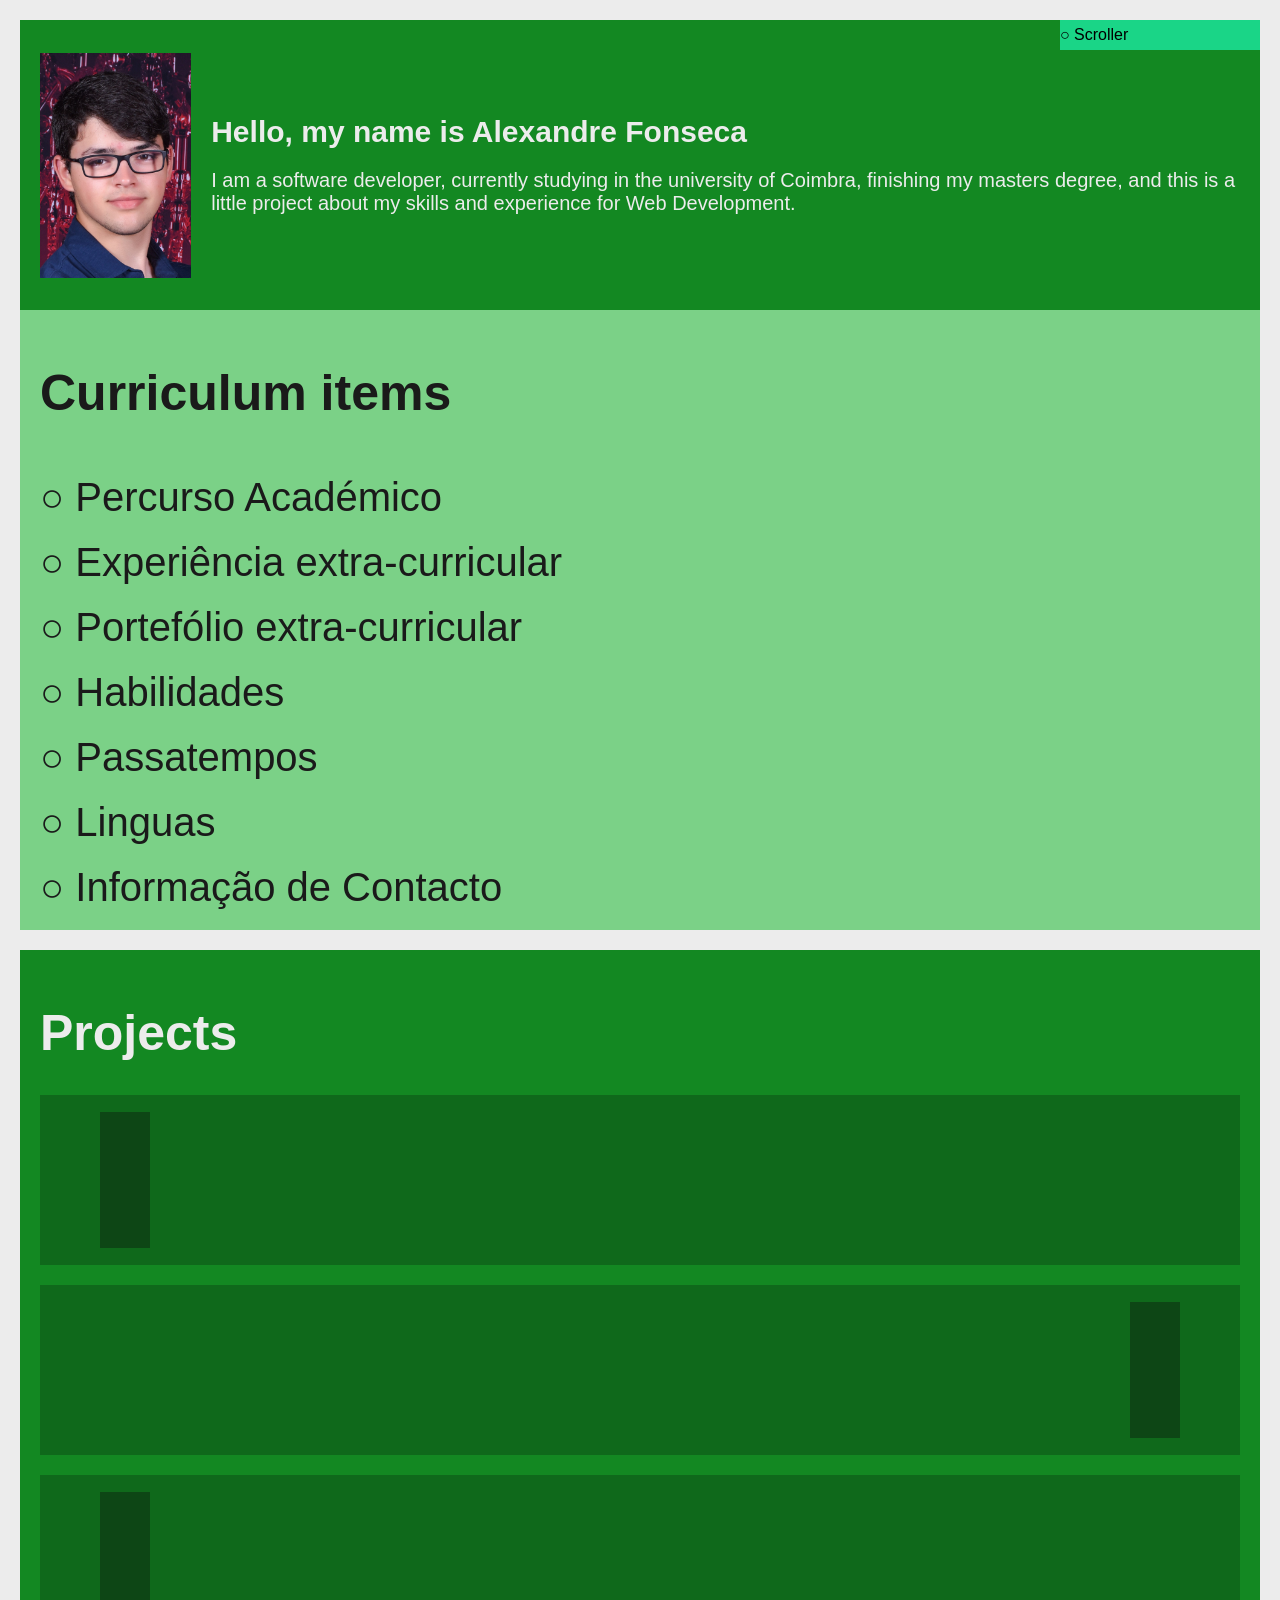
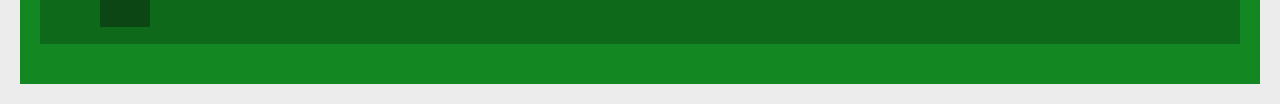
==== portfolio.html @ 1f064f1f "Added an aid scroller for individual sections" ====
<!DOCTYPE html>
<html lang="en">
<head>
	<meta charset="UTF-8">
	<meta name="viewport" content="width=device-width, initial-scale=1.0">
	<title>Portfolio</title>
	<link rel="stylesheet" href="portfolio.css">
</head>
	<body>
		<div class="aidScroller">
			<div class="aidScrollerTopBar">
				<input type="checkbox" id="aidScrollerCheckbox">
				<label for="aidScrollerCheckbox" class="notClicked">○ Scroller</label>
				<label for="aidScrollerCheckbox" class="clicked">● Scroller</label>
			</div>
			<div class="aidScrollerContent">
				<a href="#baseDescriptionContent">Descrição básica</a>
				<a href="#curriculumBoardContent">Itens Currículares</a>
				<a href="#projectsBoardContent">Projetos</a>
			</div>
		</div>

		<div class="baseDescription" id="baseDescriptionContent">
			<img src="images/myFace.webp">
			<div>
				<h1>Hello, my name is Alexandre Fonseca</h1>
				<p>I am a software developer, currently studying in the university of Coimbra, finishing my masters degree, and this is a little project about my skills and experience for Web Development.</p>
			</div>
		</div>

		<div class="curriculumBoard" id="curriculumBoardContent">
			<h1>Curriculum items</h1>
			<div class="curriculumItem">
				<input type="checkbox" id="item1">
				<label for="item1" class="notClicked">○ Percurso Académico</label>
				<label for="item1" class="clicked">● Percurso Académico</label>
				<div class="curriculumContent" id="content1">
					<p>Primeiro Certificado de segundo nível de ESOL Internacional em Inglês, com um nível C1 em 2021.<br></p>
					<p>Terminei o secundário com média de 15.5 valores em 2022, também em 3 anos.<br></p>
					<p>Licenciatura em Engenharia Informática com média de 15.1 valores em 2025 num prazo de 3 anos.<br></p>
					<p>Atualmente a realizar o curso de mestrado em Engenharia Informática com 60 ECTs realizados com média de 15.0 valores.</p>
				</div>
			</div>
			<div class="curriculumItem">
				<input type="checkbox" id="item2">
				<label for="item2" class="notClicked">○ Experiência extra-curricular</label>
				<label for="item2" class="clicked">● Experiência extra-curricular</label>
				<div class="curriculumContent" id="content2">
					<p>Escutismo entre 2017 e 2022.<br></p>
					<p>Serviço às mesas em festas populares.<br></p>
					<p>Voluntariado nas Jornadas Mundiais da Juventude.</p>
				</div>
			</div>
			<div class="curriculumItem">
				<input type="checkbox" id="item3">
				<label for="item3" class="notClicked">○ Portefólio extra-curricular</label>
				<label for="item3" class="clicked">● Portefólio extra-curricular</label>
				<div class="curriculumContent" id="content3">
					<p>Desenvolvimento continuo de um website de demonstração e requisição de peças de arte de um artista (repositório: https://github.com/odilepa/Art_sponsoring_site).<br></p>
					<p>Desenvolvimento continuo de uma aplicação que cria uma lista de jogos (baseados na loja online Steam) combase num orçamento e desconto (repositorio: https://github.com/odilepa/Steam_Discount_Project_V2).</p>
				</div>
			</div>
			<div class="curriculumItem">
				<input type="checkbox" id="item4">
				<label for="item4" class="notClicked">○ Habilidades</label>
				<label for="item4" class="clicked">● Habilidades</label>
				<div class="curriculumContent" id="content4">
					<p>Programação em Python, Java, JavaScript e C++.<br></p>
					<p>Desenvolvimento web com HTML, CSS e JavaScript.<br></p>
					<p>Experiencia com PostgreSQL, Django, Kubernetes e Docker.<br></p>
					<p>Alguma experiencia na utilização de LLMs e implementação de MCPs.</p>
				</div>
			</div>
			<div class="curriculumItem">
				<input type="checkbox" id="item5">
				<label for="item5" class="notClicked">○ Passatempos</label>
				<label for="item5" class="clicked">● Passatempos</label>
				<div class="curriculumContent" id="content5">
					<p>Jogar videojogos.<br></p>
					<p>Ver Youtube.<br></p>
					<p>Dar passeios.</p>
				</div>
			</div>
			<div class="curriculumItem">
				<input type="checkbox" id="item6">
				<label for="item6" class="notClicked">○ Linguas</label>
				<label for="item6" class="clicked">● Linguas</label>
				<div class="curriculumContent" id="content6">
					<p>Português (lingua materna).<br></p>
					<p>Inglês.</p>
				</div>
			</div>
			<div class="curriculumItem">
				<input type="checkbox" id="item7">
				<label for="item7" class="notClicked">○ Informação de Contacto</label>
				<label for="item7" class="clicked">● Informação de Contacto</label>
				<div class="curriculumContent" id="content7">
					<p>Telemóvel: +351 963 657 920.<br></p>
					<p>Email: alexandrefvfonseca.37@gmail.com.<br></p>
					<p>Morada: Rua da floresta, nº331, Casal da Moura, 2410-328, Leiria.</p>
				</div>
			</div>
		</div>

		<div class="projectsBoard" id="projectsBoardContent">
			<h1>Projects</h1>
			<div class="projectItem" id="project1">
				<div class="projectDoor">
					<div class="projectHandle"></div>
				</div>
				<div class="projectContent">
					<h2>Steam Discount Project</h2>
					<p>Uma applicação que recebe uma lista de jogos da loja Steam e aplica descontos com base num orçamento fornecido pelo utilizador.<br>Link repositório: https://github.com/odilepa/Steam_Discount_App</p>
				</div>
			</div>
			<div class="projectItem" id="project2">
				<div class="projectDoor">
					<div class="projectHandle"></div>
				</div>
				<div class="projectContent">
					<h2>Art Sponsoring Site</h2>
					<p>Desenvolvimento continuo de um website de demonstração e requisição de peças de arte de um artista<br>Link repositório: https://github.com/odilepa/Art_sponsoring_site.</p>
				</div>
			</div>
			<div class="projectItem" id="project3">
				<div class="projectDoor">
					<div class="projectHandle"></div>
				</div>
				<div class="projectContent">
					<h2>Projeto final estágio</h2>
					<p>Desenvolvimento de um projeto final para o estágio, focado na implementação de uma solução completa para um problema real.<br>Link repositório: (Por criar).</p>
				</div>
			</div>
		</div>

	</body>
</html>
---- portfolio.css ----
body {
    background-color: #ececec;
    margin: 10px;
    padding: 10px;
    font-family: Arial, sans-serif;
    --general-font-color: #1a1a1a;
}

h1{
    font-size: 50px;
    color: var(--general-font-color);
}

/* Aid Scroller */

.aidScroller {
    background-color: #14ab28;
    display: flex;
    flex-direction: column;
    align-items: center;
    justify-content: left;
    position: fixed;
    top: 20px;
    right: 20px;
    height: auto;
    width: 200px;
    z-index: 1000;
}

.aidScrollerTopBar {
    background-color: #1ad587;
    display: flex;
    align-items: center;
    justify-content: left;
    height: 30px;
    width: 100%;
}
.aidScrollerTopBar input {
    display: none;
}

.notClicked {
    display: flex;
}

.clicked {
    display: none;
}

input:checked ~ .notClicked {
    display: none;
}

input:checked ~ .clicked {
    display: flex;
}

.aidScrollerContent {
    display: none;
    flex-direction: column;
	text-align: left;
	justify-content: flex-start;
    gap: 10px;
}

.aidScrollerTopBar:has(#aidScrollerCheckbox:checked) ~ .aidScrollerContent {
    display: flex;
}

/* Base Description */

.baseDescription {
    background-color: #138822;
    display: flex;
    align-items: center;
    justify-content: left;
    height: 250px;
    width: auto;
    gap: 20px;
    padding: 20px;
    --general-font-color: #ececec;
}

.baseDescription img {
    height: 90%;
    width: auto;
}

.baseDescription h1{
    font-size: 30px;
    color: var(--general-font-color);
}

.baseDescription p{
    font-size: 20px;
    color: var(--general-font-color);
}

/* Curriculum items */

.curriculumBoard {
    background-color: #7bd187;
    display: flex;
    align-items: left;
    flex-direction: column;
    gap: 20px;
    padding: 20px;
    /* margin-top: 20px; */
}

.curriculumItem {
    display: flex;
    align-items: left;
    gap: 10px;
    flex-direction: column;
	text-align: left;
    justify-content: flex-start;
}

.curriculumBoard input {
    display: none;
}

.curriculumItem label {
    font-size: 40px;
    color: var(--general-font-color);
    cursor: pointer;
}

.curriculumItem p{
    font-size: 20px;
    color: var(--general-font-color);
}

.curriculumContent {
    display: none;
    flex-direction: column;
	text-align: left;
	justify-content: flex-start;
}

#item1:checked ~ #content1 {
    display: flex;
}

#item2:checked ~ #content2 {
    display: flex;
}

#item3:checked ~ #content3 {
    display: flex;
}

#item4:checked ~ #content4 {
    display: flex;
}

#item5:checked ~ #content5 {
    display: flex;
}

#item6:checked ~ #content6 {
    display: flex;
}

#item7:checked ~ #content7 {
    display: flex;
}

/* Project Showcase */

.projectsBoard {
    background-color: #138822;
    display: flex;
    align-items: left;
    flex-direction: column;
    padding: 20px;
    margin-top: 20px;
    --general-font-color: #ececec;
    --general-slider-color: #0f691b
}

.projectItem {
    display: flex;
    align-items: left;
    flex-direction: column;
    margin-bottom: 20px;
    position: relative;
    --animation-moment: 2s;
}

.projectContent {
    background-color: #7bd187;
    width: calc(100% - 50px);
    height: 100%;
    padding: 20px;
    border: var(--general-slider-color) 5px solid;
    z-index: 1;
}

.projectItem:nth-child(odd) .projectContent {
    text-align: right;
}

.projectDoor {
    background-color: var(--general-slider-color);
    height: 100%;
    width: 100%;
    display: flex;
    align-items: center;
    position: absolute;
    z-index: 2;
    animation: slideDoorBack 2s forwards;
    animation-delay: var(--animation-moment);
    animation-fill-mode: forwards;
}

.projectItem:nth-child(odd) .projectDoor {
    animation: slideDoorBackInverse 2s forwards;
    animation-delay: var(--animation-moment);
    animation-fill-mode: forwards;
}

.projectHandle {
    background-color: #0d4615;
    height: 80%;
    width: 50px;
    position: relative;
    left: 5%
}

.projectItem:nth-child(odd) .projectHandle {
    left: calc(95% - 50px);
}

.projectItem:hover .projectDoor{
    animation: slideDoor 2s forwards;
}

.projectItem:nth-child(odd):hover .projectDoor {
    animation: slideDoorInverse 2s forwards;
}

@keyframes slideDoor {
    0% {
        left: 0%;
        --animation-moment: 2s;
    }
    100% {
        left: 100%;
        opacity: 0;
        --animation-moment: 0s;
    }
}

@keyframes slideDoorBack {
    0% {
        left: 100%;
        opacity: 0;
        --animation-moment: 0s;
    }
    100% {
        left: 0%;
        opacity: 1;
        --animation-moment: 2s;
    }
}

@keyframes slideDoorInverse {
    0% {
        right: 0%;
        --animation-moment: 2s;
    }
    100% {
        right: 100%;
        opacity: 0;
        --animation-moment: 0s;
    }
}

@keyframes slideDoorBackInverse {
    0% {
        right: 100%;
        opacity: 0;
        --animation-moment: 0s;
    }
    100% {
        right: 0%;
        opacity: 1;
        --animation-moment: 2s;
    }
}
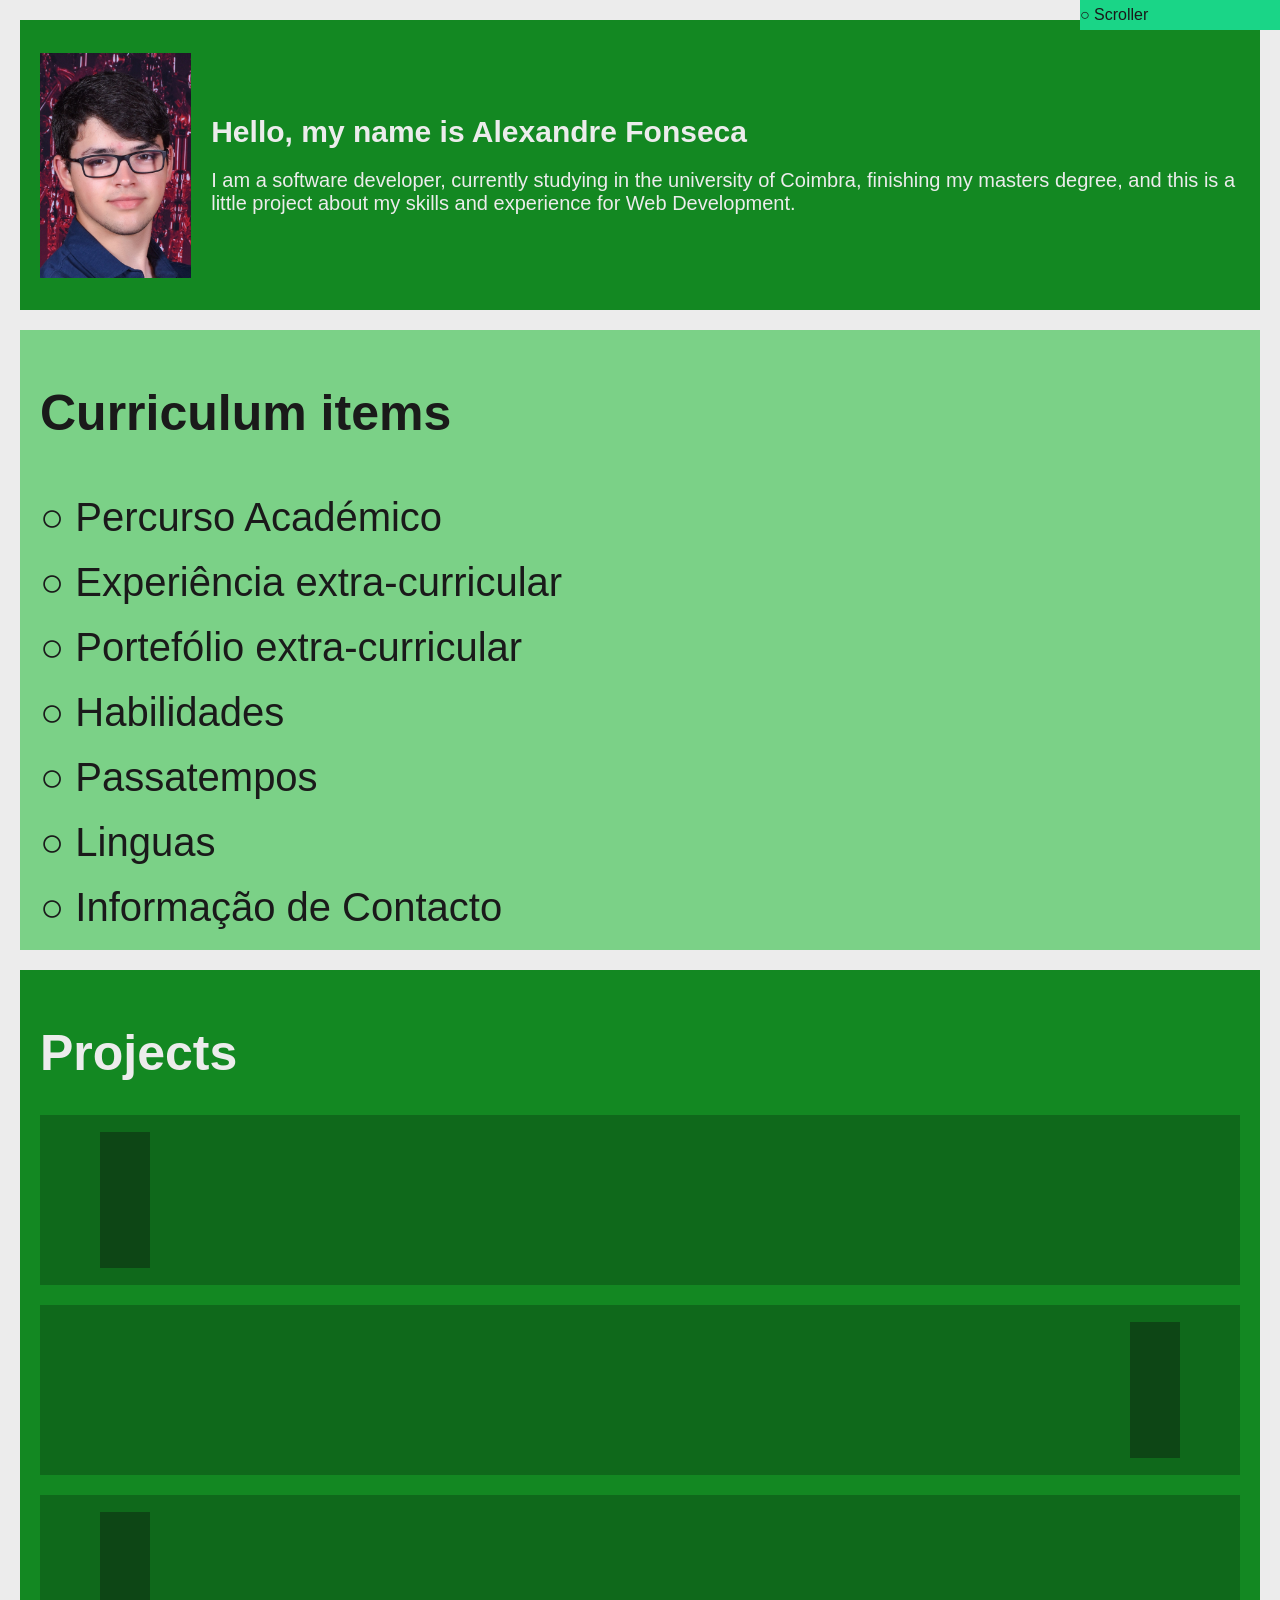
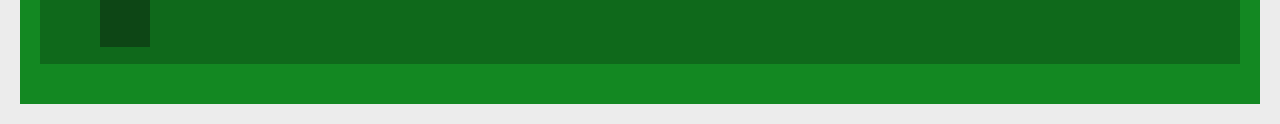
==== commit e4d496f4: "tested for multiple screen sizes, cleared up css and added some extra detail" ====
--- a/portfolio.html
+++ b/portfolio.html
@@ -31,7 +31,7 @@
 		<div class="curriculumBoard" id="curriculumBoardContent">
 			<h1>Curriculum items</h1>
 			<div class="curriculumItem">
-				<input type="checkbox" id="item1">
+				<input type="checkbox" class="curriculumCheckbox" id="item1">
 				<label for="item1" class="notClicked">○ Percurso Académico</label>
 				<label for="item1" class="clicked">● Percurso Académico</label>
 				<div class="curriculumContent" id="content1">
@@ -42,7 +42,7 @@
 				</div>
 			</div>
 			<div class="curriculumItem">
-				<input type="checkbox" id="item2">
+				<input type="checkbox" class="curriculumCheckbox" id="item2">
 				<label for="item2" class="notClicked">○ Experiência extra-curricular</label>
 				<label for="item2" class="clicked">● Experiência extra-curricular</label>
 				<div class="curriculumContent" id="content2">
@@ -52,7 +52,7 @@
 				</div>
 			</div>
 			<div class="curriculumItem">
-				<input type="checkbox" id="item3">
+				<input type="checkbox" class="curriculumCheckbox" id="item3">
 				<label for="item3" class="notClicked">○ Portefólio extra-curricular</label>
 				<label for="item3" class="clicked">● Portefólio extra-curricular</label>
 				<div class="curriculumContent" id="content3">
@@ -61,7 +61,7 @@
 				</div>
 			</div>
 			<div class="curriculumItem">
-				<input type="checkbox" id="item4">
+				<input type="checkbox" class="curriculumCheckbox" id="item4">
 				<label for="item4" class="notClicked">○ Habilidades</label>
 				<label for="item4" class="clicked">● Habilidades</label>
 				<div class="curriculumContent" id="content4">
@@ -72,7 +72,7 @@
 				</div>
 			</div>
 			<div class="curriculumItem">
-				<input type="checkbox" id="item5">
+				<input type="checkbox" class="curriculumCheckbox" id="item5">
 				<label for="item5" class="notClicked">○ Passatempos</label>
 				<label for="item5" class="clicked">● Passatempos</label>
 				<div class="curriculumContent" id="content5">
@@ -82,7 +82,7 @@
 				</div>
 			</div>
 			<div class="curriculumItem">
-				<input type="checkbox" id="item6">
+				<input type="checkbox" class="curriculumCheckbox" id="item6">
 				<label for="item6" class="notClicked">○ Linguas</label>
 				<label for="item6" class="clicked">● Linguas</label>
 				<div class="curriculumContent" id="content6">
@@ -91,7 +91,7 @@
 				</div>
 			</div>
 			<div class="curriculumItem">
-				<input type="checkbox" id="item7">
+				<input type="checkbox" class="curriculumCheckbox" id="item7">
 				<label for="item7" class="notClicked">○ Informação de Contacto</label>
 				<label for="item7" class="clicked">● Informação de Contacto</label>
 				<div class="curriculumContent" id="content7">
--- a/portfolio.css
+++ b/portfolio.css
@@ -20,8 +20,8 @@
     align-items: center;
     justify-content: left;
     position: fixed;
-    top: 20px;
-    right: 20px;
+    top: 0px;
+    right: 0px;
     height: auto;
     width: 200px;
     z-index: 1000;
@@ -37,6 +37,11 @@
 }
 .aidScrollerTopBar input {
     display: none;
+}
+
+.aidScrollerTopBar label {
+    color: var(--general-font-color);
+    cursor: pointer;
 }
 
 .notClicked {
@@ -105,7 +110,7 @@
     flex-direction: column;
     gap: 20px;
     padding: 20px;
-    /* margin-top: 20px; */
+    margin-top: 20px;
 }
 
 .curriculumItem {
@@ -129,41 +134,18 @@
 
 .curriculumItem p{
     font-size: 20px;
-    color: var(--general-font-color);
+    color: #ececec;;
 }
 
 .curriculumContent {
+    background-color: #138822;
     display: none;
     flex-direction: column;
 	text-align: left;
 	justify-content: flex-start;
 }
 
-#item1:checked ~ #content1 {
-    display: flex;
-}
-
-#item2:checked ~ #content2 {
-    display: flex;
-}
-
-#item3:checked ~ #content3 {
-    display: flex;
-}
-
-#item4:checked ~ #content4 {
-    display: flex;
-}
-
-#item5:checked ~ #content5 {
-    display: flex;
-}
-
-#item6:checked ~ #content6 {
-    display: flex;
-}
-
-#item7:checked ~ #content7 {
+.curriculumCheckbox:checked ~ .curriculumContent {
     display: flex;
 }
 
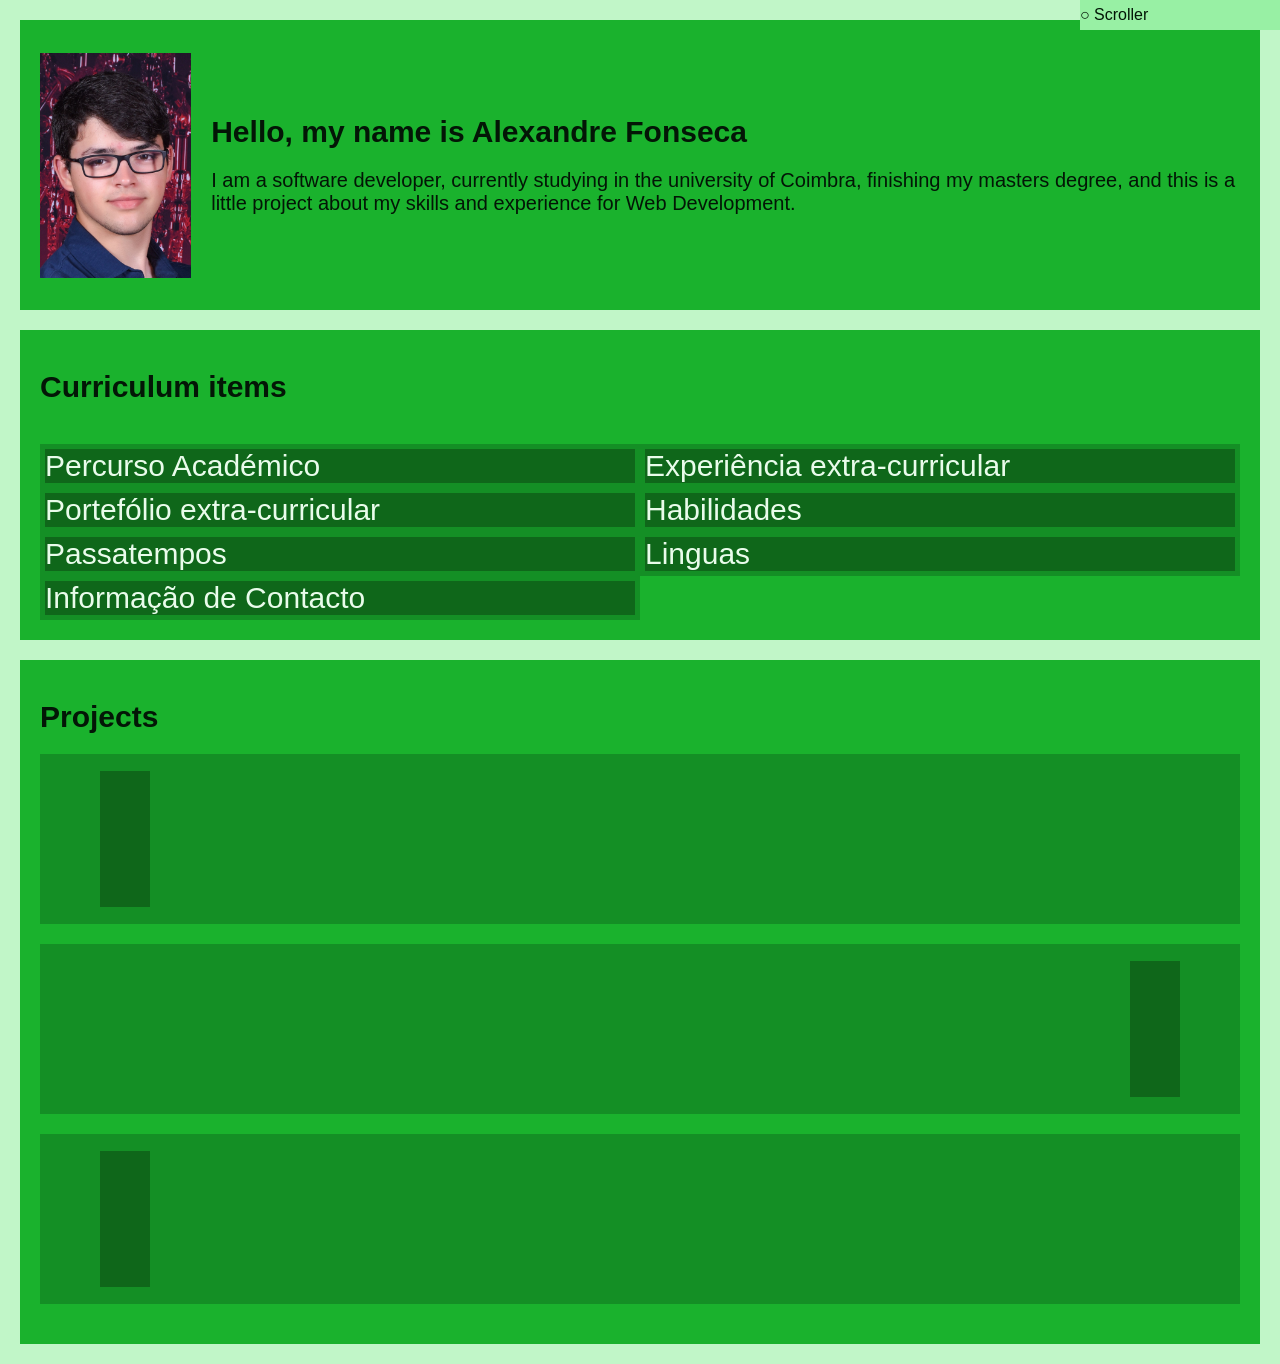
==== commit 096f8555: "renewed colors and curriculum items based on input" ====
--- a/portfolio.html
+++ b/portfolio.html
@@ -30,74 +30,76 @@
 
 		<div class="curriculumBoard" id="curriculumBoardContent">
 			<h1>Curriculum items</h1>
-			<div class="curriculumItem">
-				<input type="checkbox" class="curriculumCheckbox" id="item1">
-				<label for="item1" class="notClicked">○ Percurso Académico</label>
-				<label for="item1" class="clicked">● Percurso Académico</label>
-				<div class="curriculumContent" id="content1">
-					<p>Primeiro Certificado de segundo nível de ESOL Internacional em Inglês, com um nível C1 em 2021.<br></p>
-					<p>Terminei o secundário com média de 15.5 valores em 2022, também em 3 anos.<br></p>
-					<p>Licenciatura em Engenharia Informática com média de 15.1 valores em 2025 num prazo de 3 anos.<br></p>
-					<p>Atualmente a realizar o curso de mestrado em Engenharia Informática com 60 ECTs realizados com média de 15.0 valores.</p>
+			<div>
+				<div class="curriculumItem">
+					<input type="checkbox" class="curriculumCheckbox" id="item1">
+					<label for="item1" class="notClicked">Percurso Académico</label>
+					<label for="item1" class="clicked">Percurso Académico</label>
+					<div class="curriculumContent" id="content1">
+						<p>Primeiro Certificado de segundo nível de ESOL Internacional em Inglês, com um nível C1 em 2021.<br></p>
+						<p>Terminei o secundário com média de 15.5 valores em 2022, também em 3 anos.<br></p>
+						<p>Licenciatura em Engenharia Informática com média de 15.1 valores em 2025 num prazo de 3 anos.<br></p>
+						<p>Atualmente a realizar o curso de mestrado em Engenharia Informática com 60 ECTs realizados com média de 15.0 valores.</p>
+					</div>
 				</div>
-			</div>
-			<div class="curriculumItem">
-				<input type="checkbox" class="curriculumCheckbox" id="item2">
-				<label for="item2" class="notClicked">○ Experiência extra-curricular</label>
-				<label for="item2" class="clicked">● Experiência extra-curricular</label>
-				<div class="curriculumContent" id="content2">
-					<p>Escutismo entre 2017 e 2022.<br></p>
-					<p>Serviço às mesas em festas populares.<br></p>
-					<p>Voluntariado nas Jornadas Mundiais da Juventude.</p>
+				<div class="curriculumItem">
+					<input type="checkbox" class="curriculumCheckbox" id="item2">
+					<label for="item2" class="notClicked">Experiência extra-curricular</label>
+					<label for="item2" class="clicked">Experiência extra-curricular</label>
+					<div class="curriculumContent" id="content2">
+						<p>Escutismo entre 2017 e 2022.<br></p>
+						<p>Serviço às mesas em festas populares.<br></p>
+						<p>Voluntariado nas Jornadas Mundiais da Juventude.</p>
+					</div>
 				</div>
-			</div>
-			<div class="curriculumItem">
-				<input type="checkbox" class="curriculumCheckbox" id="item3">
-				<label for="item3" class="notClicked">○ Portefólio extra-curricular</label>
-				<label for="item3" class="clicked">● Portefólio extra-curricular</label>
-				<div class="curriculumContent" id="content3">
-					<p>Desenvolvimento continuo de um website de demonstração e requisição de peças de arte de um artista (repositório: https://github.com/odilepa/Art_sponsoring_site).<br></p>
-					<p>Desenvolvimento continuo de uma aplicação que cria uma lista de jogos (baseados na loja online Steam) combase num orçamento e desconto (repositorio: https://github.com/odilepa/Steam_Discount_Project_V2).</p>
+				<div class="curriculumItem">
+					<input type="checkbox" class="curriculumCheckbox" id="item3">
+					<label for="item3" class="notClicked">Portefólio extra-curricular</label>
+					<label for="item3" class="clicked">Portefólio extra-curricular</label>
+					<div class="curriculumContent" id="content3">
+						<p>Desenvolvimento continuo de um website de demonstração e requisição de peças de arte de um artista (repositório: https://github.com/odilepa/Art_sponsoring_site).<br></p>
+						<p>Desenvolvimento continuo de uma aplicação que cria uma lista de jogos (baseados na loja online Steam) combase num orçamento e desconto (repositorio: https://github.com/odilepa/Steam_Discount_Project_V2).</p>
+					</div>
 				</div>
-			</div>
-			<div class="curriculumItem">
-				<input type="checkbox" class="curriculumCheckbox" id="item4">
-				<label for="item4" class="notClicked">○ Habilidades</label>
-				<label for="item4" class="clicked">● Habilidades</label>
-				<div class="curriculumContent" id="content4">
-					<p>Programação em Python, Java, JavaScript e C++.<br></p>
-					<p>Desenvolvimento web com HTML, CSS e JavaScript.<br></p>
-					<p>Experiencia com PostgreSQL, Django, Kubernetes e Docker.<br></p>
-					<p>Alguma experiencia na utilização de LLMs e implementação de MCPs.</p>
+				<div class="curriculumItem">
+					<input type="checkbox" class="curriculumCheckbox" id="item4">
+					<label for="item4" class="notClicked">Habilidades</label>
+					<label for="item4" class="clicked">Habilidades</label>
+					<div class="curriculumContent" id="content4">
+						<p>Programação em Python, Java, JavaScript e C++.<br></p>
+						<p>Desenvolvimento web com HTML, CSS e JavaScript.<br></p>
+						<p>Experiencia com PostgreSQL, Django, Kubernetes e Docker.<br></p>
+						<p>Alguma experiencia na utilização de LLMs e implementação de MCPs.</p>
+					</div>
 				</div>
-			</div>
-			<div class="curriculumItem">
-				<input type="checkbox" class="curriculumCheckbox" id="item5">
-				<label for="item5" class="notClicked">○ Passatempos</label>
-				<label for="item5" class="clicked">● Passatempos</label>
-				<div class="curriculumContent" id="content5">
-					<p>Jogar videojogos.<br></p>
-					<p>Ver Youtube.<br></p>
-					<p>Dar passeios.</p>
+				<div class="curriculumItem">
+					<input type="checkbox" class="curriculumCheckbox" id="item5">
+					<label for="item5" class="notClicked">Passatempos</label>
+					<label for="item5" class="clicked">Passatempos</label>
+					<div class="curriculumContent" id="content5">
+						<p>Jogar videojogos.<br></p>
+						<p>Ver Youtube.<br></p>
+						<p>Dar passeios.</p>
+					</div>
 				</div>
-			</div>
-			<div class="curriculumItem">
-				<input type="checkbox" class="curriculumCheckbox" id="item6">
-				<label for="item6" class="notClicked">○ Linguas</label>
-				<label for="item6" class="clicked">● Linguas</label>
-				<div class="curriculumContent" id="content6">
-					<p>Português (lingua materna).<br></p>
-					<p>Inglês.</p>
+				<div class="curriculumItem">
+					<input type="checkbox" class="curriculumCheckbox" id="item6">
+					<label for="item6" class="notClicked">Linguas</label>
+					<label for="item6" class="clicked">Linguas</label>
+					<div class="curriculumContent" id="content6">
+						<p>Português (lingua materna).<br></p>
+						<p>Inglês.</p>
+					</div>
 				</div>
-			</div>
-			<div class="curriculumItem">
-				<input type="checkbox" class="curriculumCheckbox" id="item7">
-				<label for="item7" class="notClicked">○ Informação de Contacto</label>
-				<label for="item7" class="clicked">● Informação de Contacto</label>
-				<div class="curriculumContent" id="content7">
-					<p>Telemóvel: +351 963 657 920.<br></p>
-					<p>Email: alexandrefvfonseca.37@gmail.com.<br></p>
-					<p>Morada: Rua da floresta, nº331, Casal da Moura, 2410-328, Leiria.</p>
+				<div class="curriculumItem">
+					<input type="checkbox" class="curriculumCheckbox" id="item7">
+					<label for="item7" class="notClicked">Informação de Contacto</label>
+					<label for="item7" class="clicked">Informação de Contacto</label>
+					<div class="curriculumContent" id="content7">
+						<p>Telemóvel: +351 963 657 920.<br></p>
+						<p>Email: alexandrefvfonseca.37@gmail.com.<br></p>
+						<p>Morada: Rua da floresta, nº331, Casal da Moura, 2410-328, Leiria.</p>
+					</div>
 				</div>
 			</div>
 		</div>
--- a/portfolio.css
+++ b/portfolio.css
@@ -1,20 +1,25 @@
 body {
-    background-color: #ececec;
+    background-color: #C1F6C8;
     margin: 10px;
     padding: 10px;
     font-family: Arial, sans-serif;
-    --general-font-color: #1a1a1a;
+    --general-div-color: #1AB22D;
+    --general-itembox-color: #48E55D;
+    --general-protection-color: #148F25;
+    --general-handle-color: #0F671A;
+    --general-font-color: #031606;
+    --clearer-font-color: #E9FCEB;
 }
 
 h1{
-    font-size: 50px;
+    font-size: 30px;
     color: var(--general-font-color);
 }
 
 /* Aid Scroller */
 
 .aidScroller {
-    background-color: #14ab28;
+    background-color: #70EB81;
     display: flex;
     flex-direction: column;
     align-items: center;
@@ -28,7 +33,7 @@
 }
 
 .aidScrollerTopBar {
-    background-color: #1ad587;
+    background-color: #98F0A4;
     display: flex;
     align-items: center;
     justify-content: left;
@@ -75,7 +80,7 @@
 /* Base Description */
 
 .baseDescription {
-    background-color: #138822;
+    background-color: var(--general-div-color);
     display: flex;
     align-items: center;
     justify-content: left;
@@ -83,7 +88,7 @@
     width: auto;
     gap: 20px;
     padding: 20px;
-    --general-font-color: #ececec;
+    /* --general-font-color: #ececec; */
 }
 
 .baseDescription img {
@@ -104,7 +109,7 @@
 /* Curriculum items */
 
 .curriculumBoard {
-    background-color: #7bd187;
+    background-color: var(--general-div-color);
     display: flex;
     align-items: left;
     flex-direction: column;
@@ -113,7 +118,12 @@
     margin-top: 20px;
 }
 
-.curriculumItem {
+.curriculumBoard div{
+    display: grid;
+    grid-template-columns: 1fr 1fr;
+}
+
+.curriculumBoard .curriculumItem {
     display: flex;
     align-items: left;
     gap: 10px;
@@ -127,22 +137,30 @@
 }
 
 .curriculumItem label {
-    font-size: 40px;
-    color: var(--general-font-color);
+    font-size: 30px;
+    color: var(--clearer-font-color);
+    background-color: #0F671A;
     cursor: pointer;
+    border: var(--general-protection-color) 5px solid;
+}
+
+.curriculumItem label:hover {
+    color: var(--clearer-font-color);
+    background-color: #093E10;
 }
 
 .curriculumItem p{
     font-size: 20px;
-    color: #ececec;;
-}
-
-.curriculumContent {
-    background-color: #138822;
+    color: var(--general-font-color);
+}
+
+.curriculumBoard .curriculumItem .curriculumContent {
+    background-color: var(--general-itembox-color);
     display: none;
     flex-direction: column;
 	text-align: left;
 	justify-content: flex-start;
+    border: var(--general-protection-color) 5px solid;
 }
 
 .curriculumCheckbox:checked ~ .curriculumContent {
@@ -152,14 +170,13 @@
 /* Project Showcase */
 
 .projectsBoard {
-    background-color: #138822;
+    background-color: var(--general-div-color);
     display: flex;
     align-items: left;
     flex-direction: column;
     padding: 20px;
     margin-top: 20px;
-    --general-font-color: #ececec;
-    --general-slider-color: #0f691b
+    --general-animation-moment: 1s;
 }
 
 .projectItem {
@@ -172,11 +189,11 @@
 }
 
 .projectContent {
-    background-color: #7bd187;
+    background-color: var(--general-itembox-color);
     width: calc(100% - 50px);
     height: 100%;
     padding: 20px;
-    border: var(--general-slider-color) 5px solid;
+    border: var(--general-protection-color) 5px solid;
     z-index: 1;
 }
 
@@ -185,26 +202,19 @@
 }
 
 .projectDoor {
-    background-color: var(--general-slider-color);
+    background-color: var(--general-protection-color);
     height: 100%;
     width: 100%;
     display: flex;
     align-items: center;
     position: absolute;
     z-index: 2;
-    animation: slideDoorBack 2s forwards;
-    animation-delay: var(--animation-moment);
+    animation: none;
     animation-fill-mode: forwards;
 }
 
-.projectItem:nth-child(odd) .projectDoor {
-    animation: slideDoorBackInverse 2s forwards;
-    animation-delay: var(--animation-moment);
-    animation-fill-mode: forwards;
-}
-
 .projectHandle {
-    background-color: #0d4615;
+    background-color: var(--general-handle-color);
     height: 80%;
     width: 50px;
     position: relative;
@@ -216,22 +226,20 @@
 }
 
 .projectItem:hover .projectDoor{
-    animation: slideDoor 2s forwards;
+    animation: slideDoor var(--general-animation-moment) forwards;
 }
 
 .projectItem:nth-child(odd):hover .projectDoor {
-    animation: slideDoorInverse 2s forwards;
+    animation: slideDoorInverse var(--general-animation-moment) forwards;
 }
 
 @keyframes slideDoor {
     0% {
         left: 0%;
-        --animation-moment: 2s;
     }
     100% {
         left: 100%;
         opacity: 0;
-        --animation-moment: 0s;
     }
 }
 
@@ -239,24 +247,20 @@
     0% {
         left: 100%;
         opacity: 0;
-        --animation-moment: 0s;
     }
     100% {
         left: 0%;
         opacity: 1;
-        --animation-moment: 2s;
     }
 }
 
 @keyframes slideDoorInverse {
     0% {
         right: 0%;
-        --animation-moment: 2s;
     }
     100% {
         right: 100%;
         opacity: 0;
-        --animation-moment: 0s;
     }
 }
 
@@ -264,11 +268,9 @@
     0% {
         right: 100%;
         opacity: 0;
-        --animation-moment: 0s;
     }
     100% {
         right: 0%;
         opacity: 1;
-        --animation-moment: 2s;
     }
 }
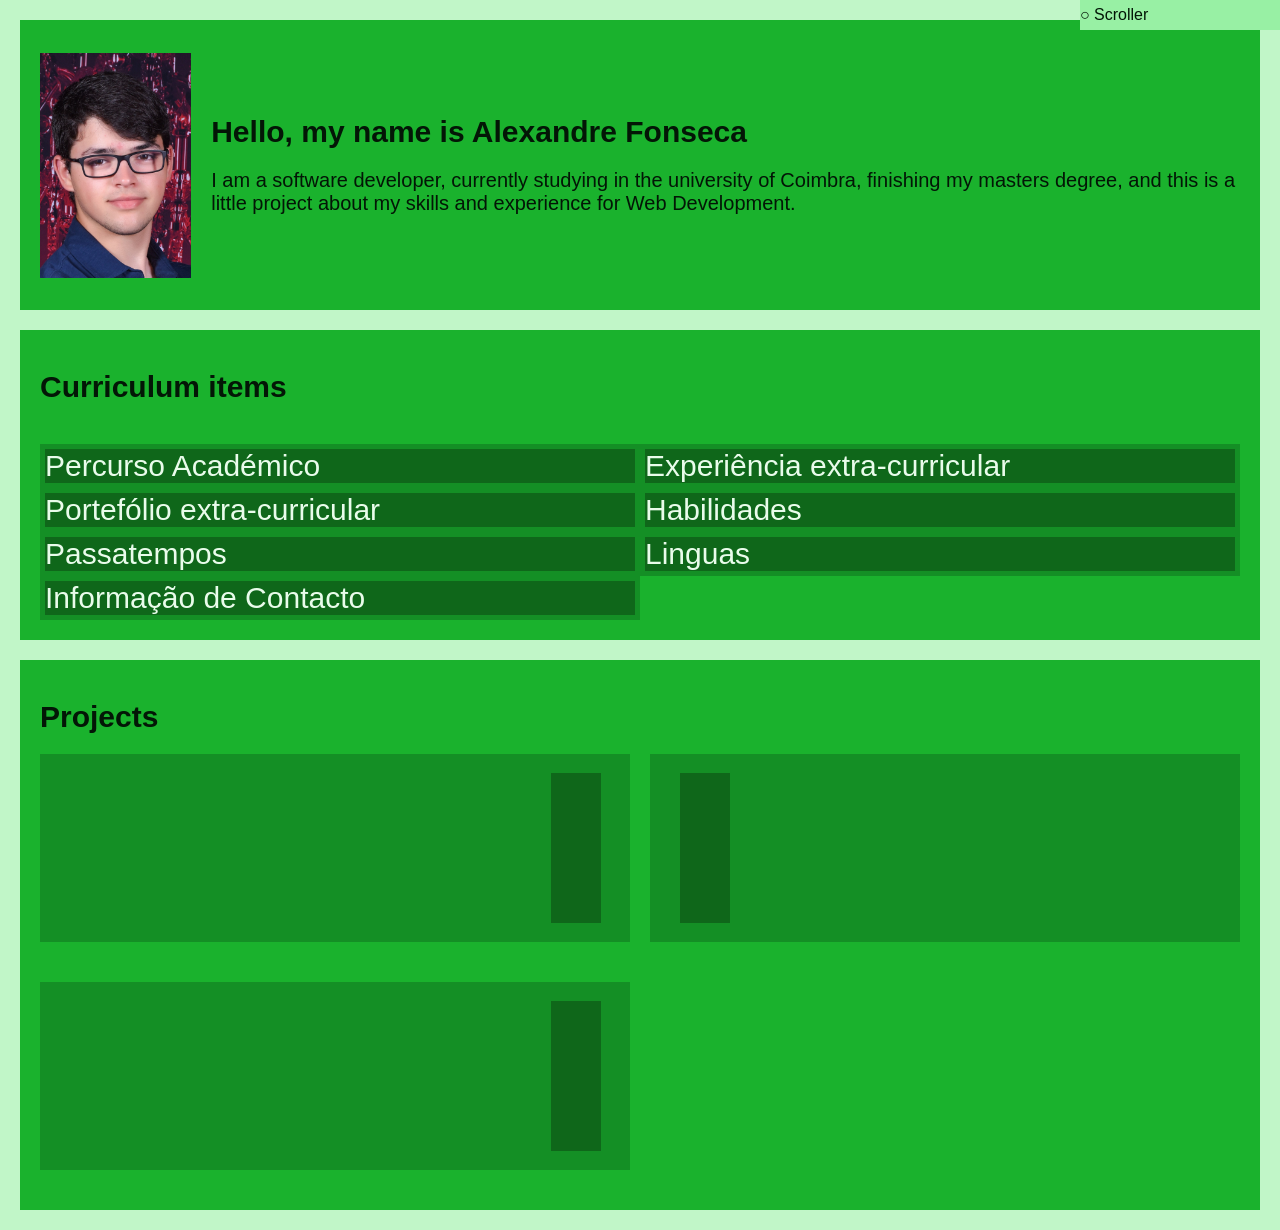
==== commit 0da761dc: "Added colums to project board" ====
--- a/portfolio.html
+++ b/portfolio.html
@@ -106,33 +106,36 @@
 
 		<div class="projectsBoard" id="projectsBoardContent">
 			<h1>Projects</h1>
-			<div class="projectItem" id="project1">
-				<div class="projectDoor">
-					<div class="projectHandle"></div>
+			<div class="listProjects">
+				<div class="projectItem" id="project1">
+					<div class="projectDoor">
+						<div class="projectHandle"></div>
+					</div>
+					<div class="projectContent">
+						<h2>Steam Discount Project</h2>
+						<p>Uma applicação que recebe uma lista de jogos da loja Steam e aplica descontos com base num orçamento fornecido pelo utilizador.<br>Link repositório: https://github.com/odilepa/Steam_Discount_App</p>
+					</div>
 				</div>
-				<div class="projectContent">
-					<h2>Steam Discount Project</h2>
-					<p>Uma applicação que recebe uma lista de jogos da loja Steam e aplica descontos com base num orçamento fornecido pelo utilizador.<br>Link repositório: https://github.com/odilepa/Steam_Discount_App</p>
+				<div class="projectItem" id="project2">
+					<div class="projectDoor">
+						<div class="projectHandle"></div>
+					</div>
+					<div class="projectContent">
+						<h2>Art Sponsoring Site</h2>
+						<p>Desenvolvimento continuo de um website de demonstração e requisição de peças de arte de um artista<br>Link repositório: https://github.com/odilepa/Art_sponsoring_site.</p>
+					</div>
+				</div>
+				<div class="projectItem" id="project3">
+					<div class="projectDoor">
+						<div class="projectHandle"></div>
+					</div>
+					<div class="projectContent">
+						<h2>Projeto final estágio</h2>
+						<p>Desenvolvimento de um projeto final para o estágio, focado na implementação de uma solução completa para um problema real.<br>Link repositório: (Por criar).</p>
+					</div>
 				</div>
 			</div>
-			<div class="projectItem" id="project2">
-				<div class="projectDoor">
-					<div class="projectHandle"></div>
-				</div>
-				<div class="projectContent">
-					<h2>Art Sponsoring Site</h2>
-					<p>Desenvolvimento continuo de um website de demonstração e requisição de peças de arte de um artista<br>Link repositório: https://github.com/odilepa/Art_sponsoring_site.</p>
-				</div>
-			</div>
-			<div class="projectItem" id="project3">
-				<div class="projectDoor">
-					<div class="projectHandle"></div>
-				</div>
-				<div class="projectContent">
-					<h2>Projeto final estágio</h2>
-					<p>Desenvolvimento de um projeto final para o estágio, focado na implementação de uma solução completa para um problema real.<br>Link repositório: (Por criar).</p>
-				</div>
-			</div>
+			
 		</div>
 
 	</body>
--- a/portfolio.css
+++ b/portfolio.css
@@ -179,6 +179,12 @@
     --general-animation-moment: 1s;
 }
 
+.listProjects {
+    display: grid;
+    grid-template-columns: 1fr 1fr;
+    gap: 20px;
+}
+
 .projectItem {
     display: flex;
     align-items: left;
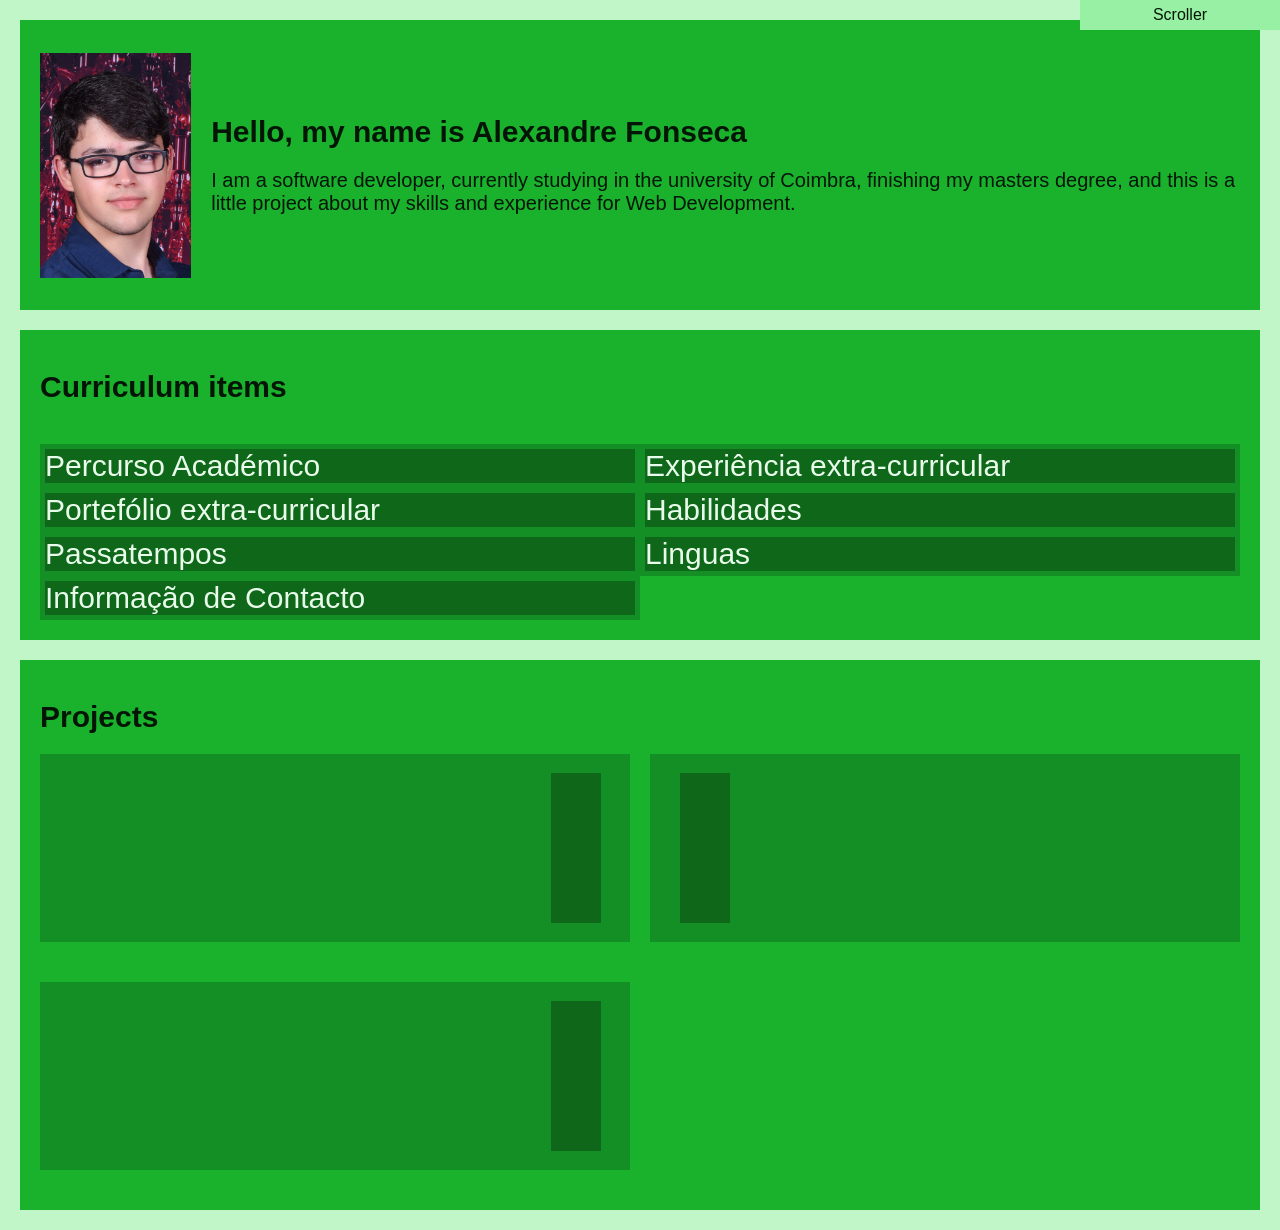
==== commit 93d97db4: "reformated the scroller's top bar and removed unecessary divs" ====
--- a/portfolio.html
+++ b/portfolio.html
@@ -10,8 +10,7 @@
 		<div class="aidScroller">
 			<div class="aidScrollerTopBar">
 				<input type="checkbox" id="aidScrollerCheckbox">
-				<label for="aidScrollerCheckbox" class="notClicked">○ Scroller</label>
-				<label for="aidScrollerCheckbox" class="clicked">● Scroller</label>
+				<label for="aidScrollerCheckbox" class="notClicked">Scroller</label>
 			</div>
 			<div class="aidScrollerContent">
 				<a href="#baseDescriptionContent">Descrição básica</a>
@@ -34,7 +33,6 @@
 				<div class="curriculumItem">
 					<input type="checkbox" class="curriculumCheckbox" id="item1">
 					<label for="item1" class="notClicked">Percurso Académico</label>
-					<label for="item1" class="clicked">Percurso Académico</label>
 					<div class="curriculumContent" id="content1">
 						<p>Primeiro Certificado de segundo nível de ESOL Internacional em Inglês, com um nível C1 em 2021.<br></p>
 						<p>Terminei o secundário com média de 15.5 valores em 2022, também em 3 anos.<br></p>
@@ -45,7 +43,6 @@
 				<div class="curriculumItem">
 					<input type="checkbox" class="curriculumCheckbox" id="item2">
 					<label for="item2" class="notClicked">Experiência extra-curricular</label>
-					<label for="item2" class="clicked">Experiência extra-curricular</label>
 					<div class="curriculumContent" id="content2">
 						<p>Escutismo entre 2017 e 2022.<br></p>
 						<p>Serviço às mesas em festas populares.<br></p>
@@ -55,7 +52,6 @@
 				<div class="curriculumItem">
 					<input type="checkbox" class="curriculumCheckbox" id="item3">
 					<label for="item3" class="notClicked">Portefólio extra-curricular</label>
-					<label for="item3" class="clicked">Portefólio extra-curricular</label>
 					<div class="curriculumContent" id="content3">
 						<p>Desenvolvimento continuo de um website de demonstração e requisição de peças de arte de um artista (repositório: https://github.com/odilepa/Art_sponsoring_site).<br></p>
 						<p>Desenvolvimento continuo de uma aplicação que cria uma lista de jogos (baseados na loja online Steam) combase num orçamento e desconto (repositorio: https://github.com/odilepa/Steam_Discount_Project_V2).</p>
@@ -64,7 +60,6 @@
 				<div class="curriculumItem">
 					<input type="checkbox" class="curriculumCheckbox" id="item4">
 					<label for="item4" class="notClicked">Habilidades</label>
-					<label for="item4" class="clicked">Habilidades</label>
 					<div class="curriculumContent" id="content4">
 						<p>Programação em Python, Java, JavaScript e C++.<br></p>
 						<p>Desenvolvimento web com HTML, CSS e JavaScript.<br></p>
@@ -75,7 +70,6 @@
 				<div class="curriculumItem">
 					<input type="checkbox" class="curriculumCheckbox" id="item5">
 					<label for="item5" class="notClicked">Passatempos</label>
-					<label for="item5" class="clicked">Passatempos</label>
 					<div class="curriculumContent" id="content5">
 						<p>Jogar videojogos.<br></p>
 						<p>Ver Youtube.<br></p>
@@ -85,7 +79,6 @@
 				<div class="curriculumItem">
 					<input type="checkbox" class="curriculumCheckbox" id="item6">
 					<label for="item6" class="notClicked">Linguas</label>
-					<label for="item6" class="clicked">Linguas</label>
 					<div class="curriculumContent" id="content6">
 						<p>Português (lingua materna).<br></p>
 						<p>Inglês.</p>
@@ -94,7 +87,6 @@
 				<div class="curriculumItem">
 					<input type="checkbox" class="curriculumCheckbox" id="item7">
 					<label for="item7" class="notClicked">Informação de Contacto</label>
-					<label for="item7" class="clicked">Informação de Contacto</label>
 					<div class="curriculumContent" id="content7">
 						<p>Telemóvel: +351 963 657 920.<br></p>
 						<p>Email: alexandrefvfonseca.37@gmail.com.<br></p>
--- a/portfolio.css
+++ b/portfolio.css
@@ -36,10 +36,17 @@
     background-color: #98F0A4;
     display: flex;
     align-items: center;
-    justify-content: left;
+    justify-content: center;
     height: 30px;
     width: 100%;
 }
+
+.aidScrollerTopBar:hover {
+    background-color: #70EB81;
+    border: var(--general-itembox-color) 5px solid;
+    cursor: pointer;
+}
+
 .aidScrollerTopBar input {
     display: none;
 }
@@ -50,18 +57,6 @@
 }
 
 .notClicked {
-    display: flex;
-}
-
-.clicked {
-    display: none;
-}
-
-input:checked ~ .notClicked {
-    display: none;
-}
-
-input:checked ~ .clicked {
     display: flex;
 }
 
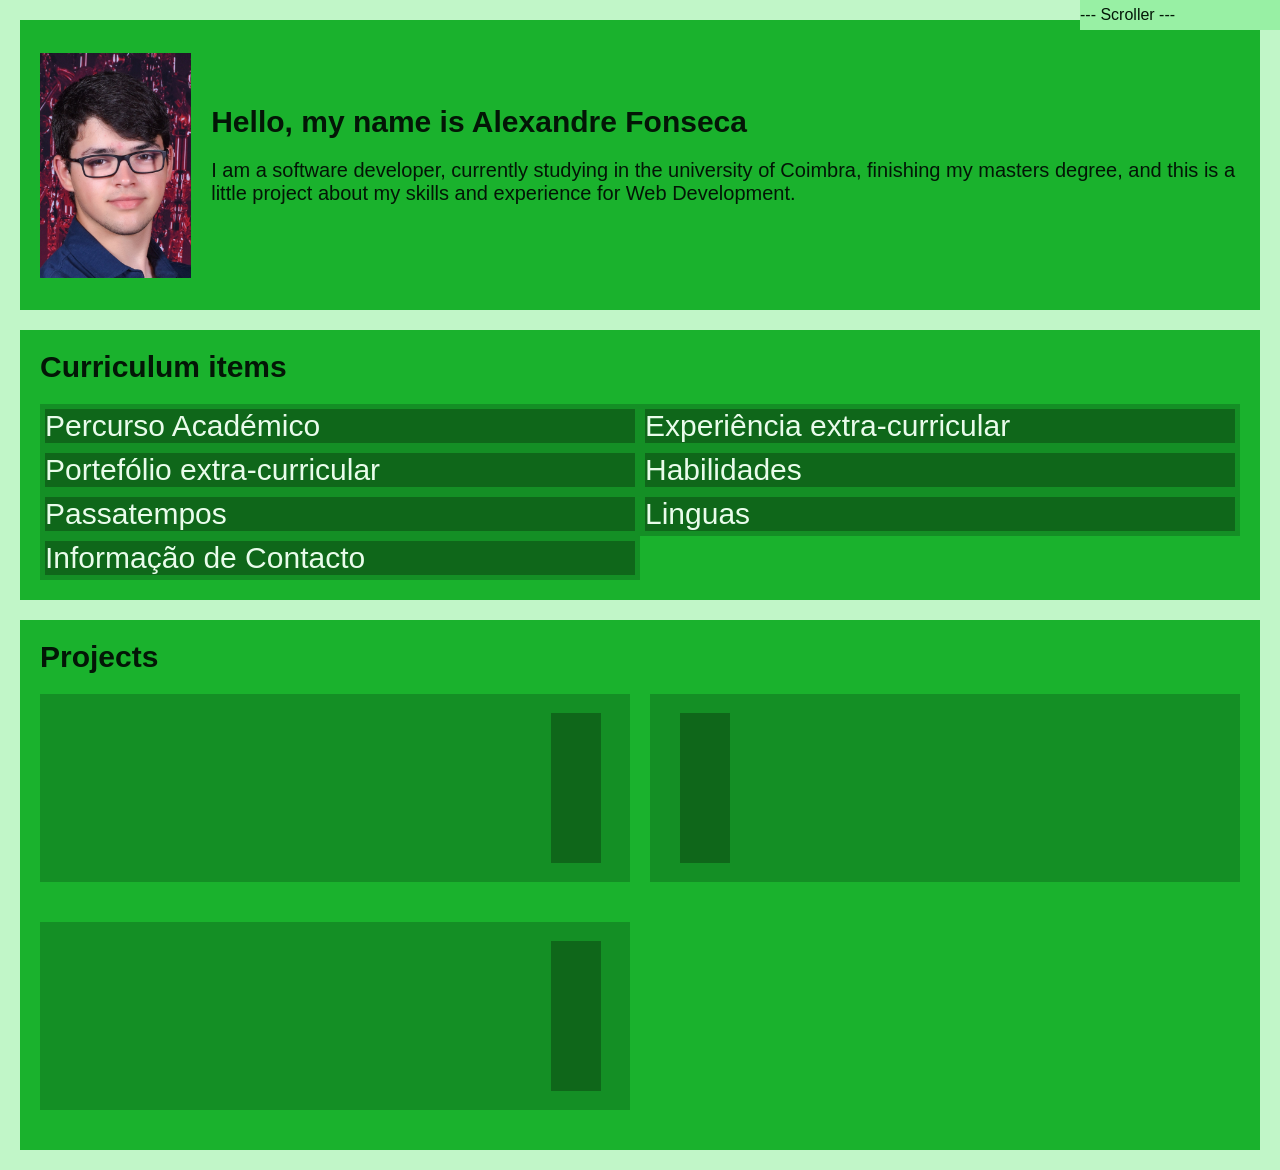
==== commit 92fce2e5: "Changed some details of the formating" ====
--- a/portfolio.html
+++ b/portfolio.html
@@ -8,14 +8,14 @@
 </head>
 	<body>
 		<div class="aidScroller">
-			<div class="aidScrollerTopBar">
+			<div class="aidScrollerTopBar" for="aidScrollerCheckbox" >
 				<input type="checkbox" id="aidScrollerCheckbox">
-				<label for="aidScrollerCheckbox" class="notClicked">Scroller</label>
+				<label for="aidScrollerCheckbox" class="notClicked">--- Scroller ---</label>
 			</div>
 			<div class="aidScrollerContent">
-				<a href="#baseDescriptionContent">Descrição básica</a>
-				<a href="#curriculumBoardContent">Itens Currículares</a>
-				<a href="#projectsBoardContent">Projetos</a>
+				<a href="#baseDescriptionContent">-> Descrição básica</a>
+				<a href="#curriculumBoardContent">-> Itens Currículares</a>
+				<a href="#projectsBoardContent">-> Projetos</a>
 			</div>
 		</div>
 
@@ -29,7 +29,7 @@
 
 		<div class="curriculumBoard" id="curriculumBoardContent">
 			<h1>Curriculum items</h1>
-			<div>
+			<div class="listCurriculum">
 				<div class="curriculumItem">
 					<input type="checkbox" class="curriculumCheckbox" id="item1">
 					<label for="item1" class="notClicked">Percurso Académico</label>
--- a/portfolio.css
+++ b/portfolio.css
@@ -14,6 +14,7 @@
 h1{
     font-size: 30px;
     color: var(--general-font-color);
+    margin-top: 0px;
 }
 
 /* Aid Scroller */
@@ -54,6 +55,7 @@
 .aidScrollerTopBar label {
     color: var(--general-font-color);
     cursor: pointer;
+    width: 100%;
 }
 
 .notClicked {
@@ -65,11 +67,24 @@
     flex-direction: column;
 	text-align: left;
 	justify-content: flex-start;
+    width: 100%;
     gap: 10px;
 }
 
 .aidScrollerTopBar:has(#aidScrollerCheckbox:checked) ~ .aidScrollerContent {
     display: flex;
+}
+
+.aidScrollerContent a {
+    color: var(--general-font-color);
+    cursor: pointer;
+    text-decoration: none;
+    width: 100%;
+}
+
+.aidScrollerContent a:hover {
+    text-decoration: underline;
+    border: #98F0A4 5px solid;
 }
 
 /* Base Description */
@@ -113,7 +128,11 @@
     margin-top: 20px;
 }
 
-.curriculumBoard div{
+.curriculumBoard h1{
+    margin-bottom: 0px;
+}
+
+.listCurriculum{
     display: grid;
     grid-template-columns: 1fr 1fr;
 }
@@ -244,17 +263,6 @@
     }
 }
 
-@keyframes slideDoorBack {
-    0% {
-        left: 100%;
-        opacity: 0;
-    }
-    100% {
-        left: 0%;
-        opacity: 1;
-    }
-}
-
 @keyframes slideDoorInverse {
     0% {
         right: 0%;
@@ -265,13 +273,19 @@
     }
 }
 
-@keyframes slideDoorBackInverse {
-    0% {
-        right: 100%;
-        opacity: 0;
-    }
-    100% {
-        right: 0%;
-        opacity: 1;
+/* Change of Screen size */
+@media screen and (max-width: 1000px) {
+    .baseDescription{
+        height: 300px;
+    }
+
+    .listCurriculum {
+        display:flex;
+        flex-direction: column;
+    }
+
+    .listProjects {
+        display:flex;
+        flex-direction: column;
     }
 }
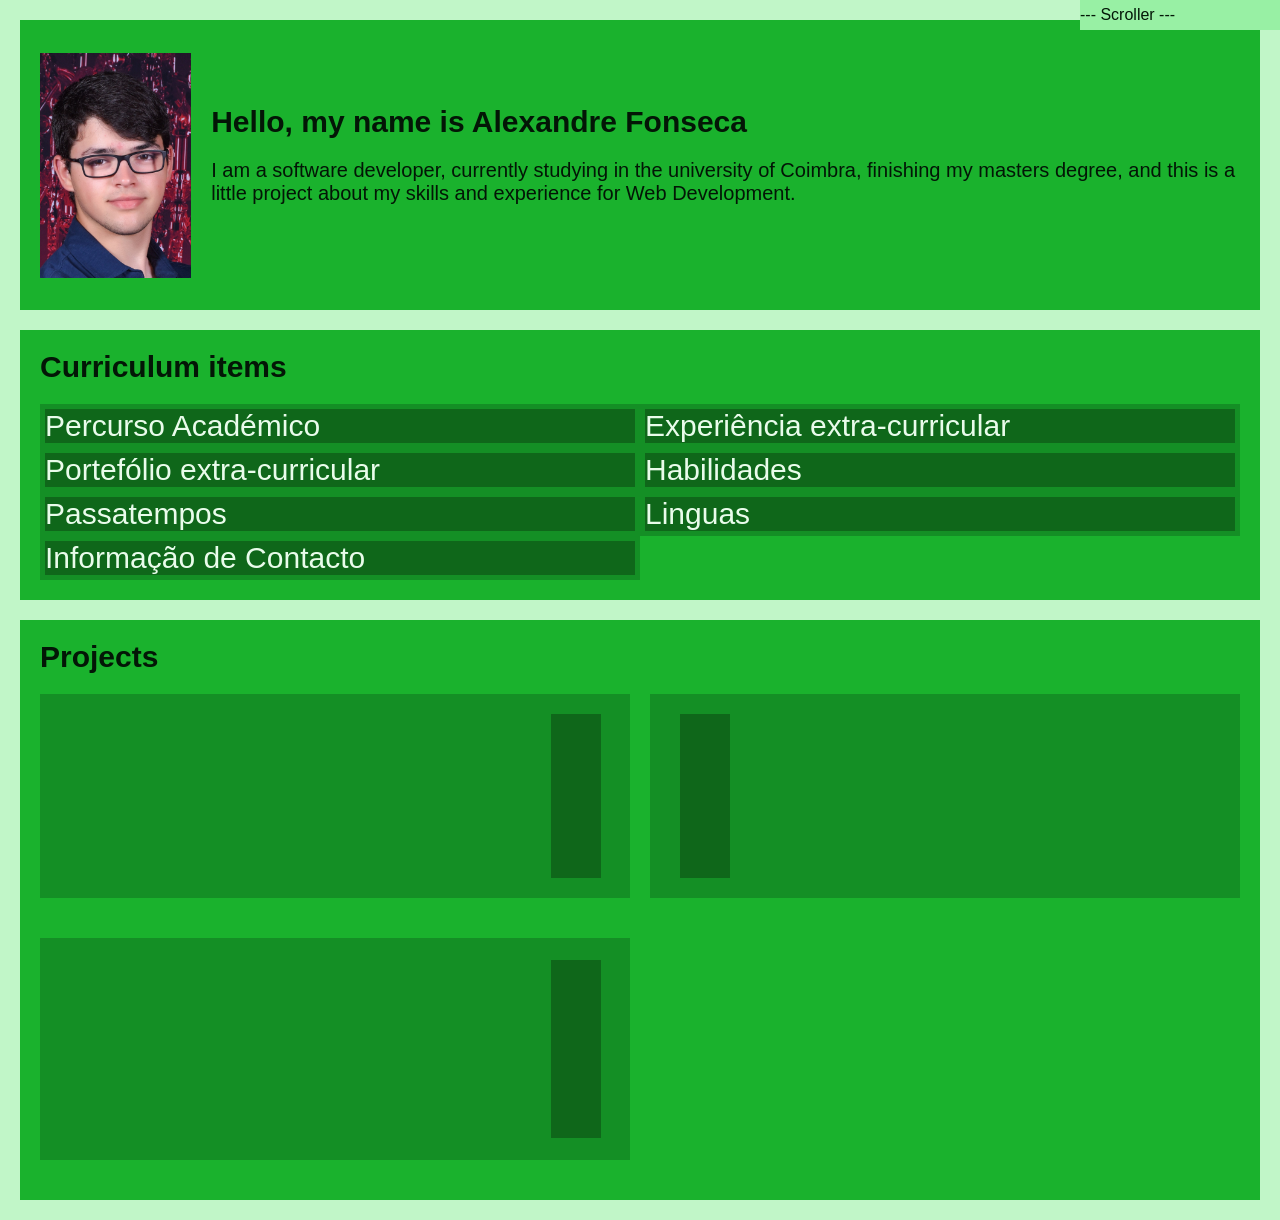
==== commit 55ca3461: "Added references for external projects" ====
--- a/portfolio.html
+++ b/portfolio.html
@@ -105,7 +105,8 @@
 					</div>
 					<div class="projectContent">
 						<h2>Steam Discount Project</h2>
-						<p>Uma applicação que recebe uma lista de jogos da loja Steam e aplica descontos com base num orçamento fornecido pelo utilizador.<br>Link repositório: https://github.com/odilepa/Steam_Discount_App</p>
+						<a href="https://github.com/odilepa/Steam_Discount_Project_V2" target="_blank">* Repositório GitHub *</a>
+						<p>Uma applicação que recebe uma lista de jogos da loja Steam e aplica descontos com base num orçamento fornecido pelo utilizador.</p>
 					</div>
 				</div>
 				<div class="projectItem" id="project2">
@@ -114,7 +115,8 @@
 					</div>
 					<div class="projectContent">
 						<h2>Art Sponsoring Site</h2>
-						<p>Desenvolvimento continuo de um website de demonstração e requisição de peças de arte de um artista<br>Link repositório: https://github.com/odilepa/Art_sponsoring_site.</p>
+						<a href="https://github.com/odilepa/Art_sponsoring_site" target="_blank">* Repositório GitHub *</a>
+						<p>Desenvolvimento continuo de um website de demonstração e requisição de peças de arte de um artista.</p>
 					</div>
 				</div>
 				<div class="projectItem" id="project3">
@@ -123,6 +125,7 @@
 					</div>
 					<div class="projectContent">
 						<h2>Projeto final estágio</h2>
+						<p>(Repositório ainda não disponivel)</p>
 						<p>Desenvolvimento de um projeto final para o estágio, focado na implementação de uma solução completa para um problema real.<br>Link repositório: (Por criar).</p>
 					</div>
 				</div>
